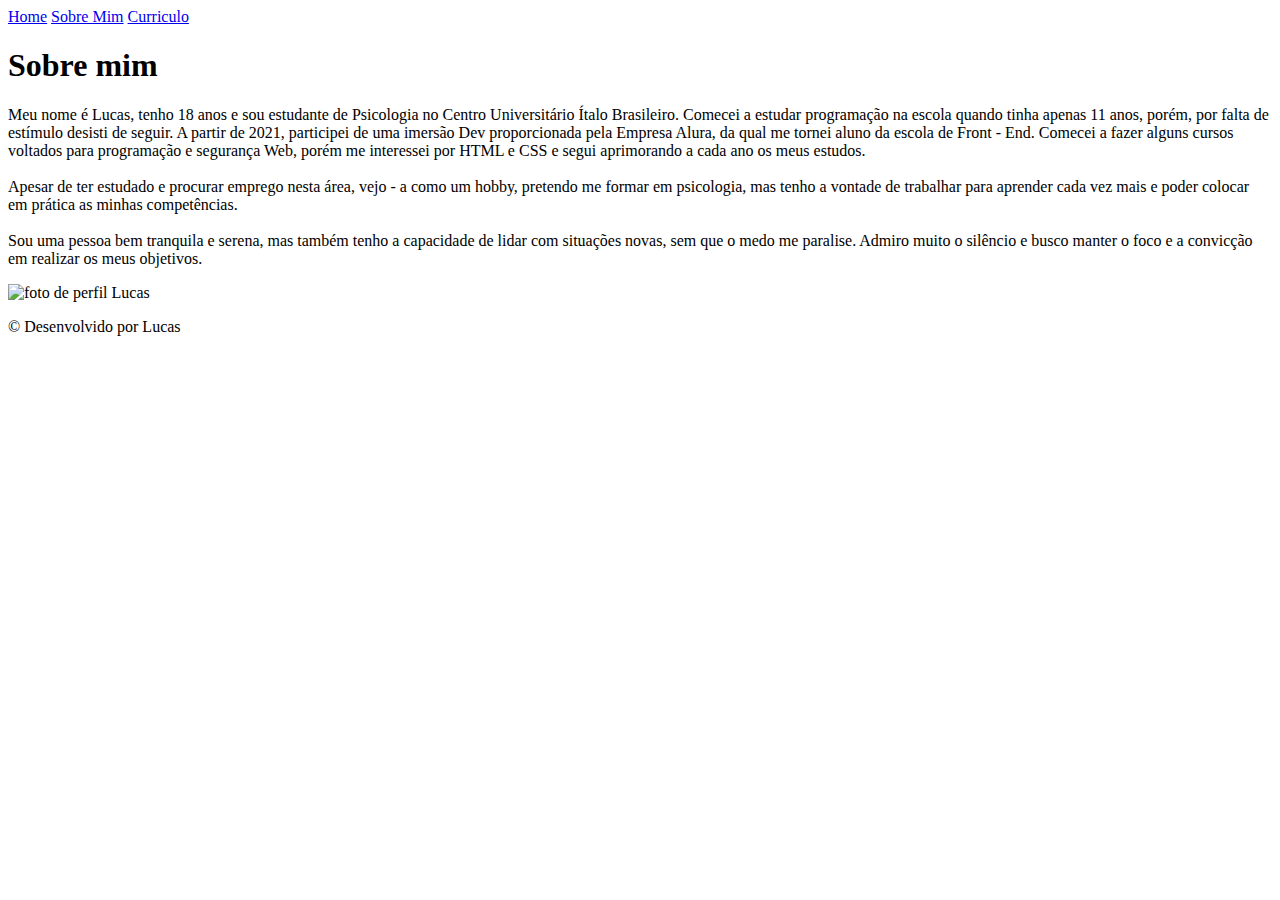
==== about.html @ c2ed637c "Add files via upload" ====
<!DOCTYPE html>
<html lang="pt-br">
<head>
    <meta charset="UTF-8">
    <meta name="viewport" content="width=device-width, initial-scale=1.0">
    <link rel="stylesheet" href="style/reset.css"> 
    <link rel="stylesheet" href="style/style.css">
  
    <title>Sobre Mim</title>
</head>
<body>
    <header class="cabecalho">
        <nav class="cabecalho__navegacao">
        
                    <a href="index.html" class="ancora-nav">Home</a>
                    <a href="about.html" class="ancora-nav"> Sobre Mim</a>
                    <a href="currículo.html" class="ancora-nav">Curriculo</a>
            
        </nav>
    </header>
    <main class="container">
        <section class="container__apresentacao">
            <h1 class="container__descricao__titulo">Sobre mim</h1>
            <p>Meu nome é Lucas, tenho 18 anos e sou estudante de Psicologia no Centro Universitário Ítalo Brasileiro. Comecei a estudar programação na escola quando tinha apenas 11 anos, porém, por falta de estímulo desisti de seguir. A partir de 2021, participei de uma imersão Dev proporcionada pela Empresa Alura, da qual me tornei aluno da escola de Front - End. Comecei a fazer alguns cursos voltados para programação e segurança Web, porém me interessei por HTML e CSS e segui aprimorando a cada ano os meus estudos. 
            <br><br>
            Apesar de ter estudado e procurar emprego nesta área, vejo - a como um hobby, pretendo me formar em psicologia, mas tenho a vontade de trabalhar para aprender cada vez mais e poder colocar em prática as minhas competências.
            <br><br>
            Sou uma pessoa bem tranquila e serena, mas também tenho a capacidade de lidar com situações novas, sem que o medo me paralise. Admiro muito o silêncio e busco manter o foco e a convicção em realizar os meus objetivos. </p>
            
        </section>
        <img src="images/imagem Lucas.jpeg" alt="foto de perfil Lucas" title="foto de perfil Lucas" class="imagem-Lucas">
    </main>
    <footer class="rodape">
        <p>&copy; Desenvolvido por Lucas</p>
    </footer>
</body>
</html>
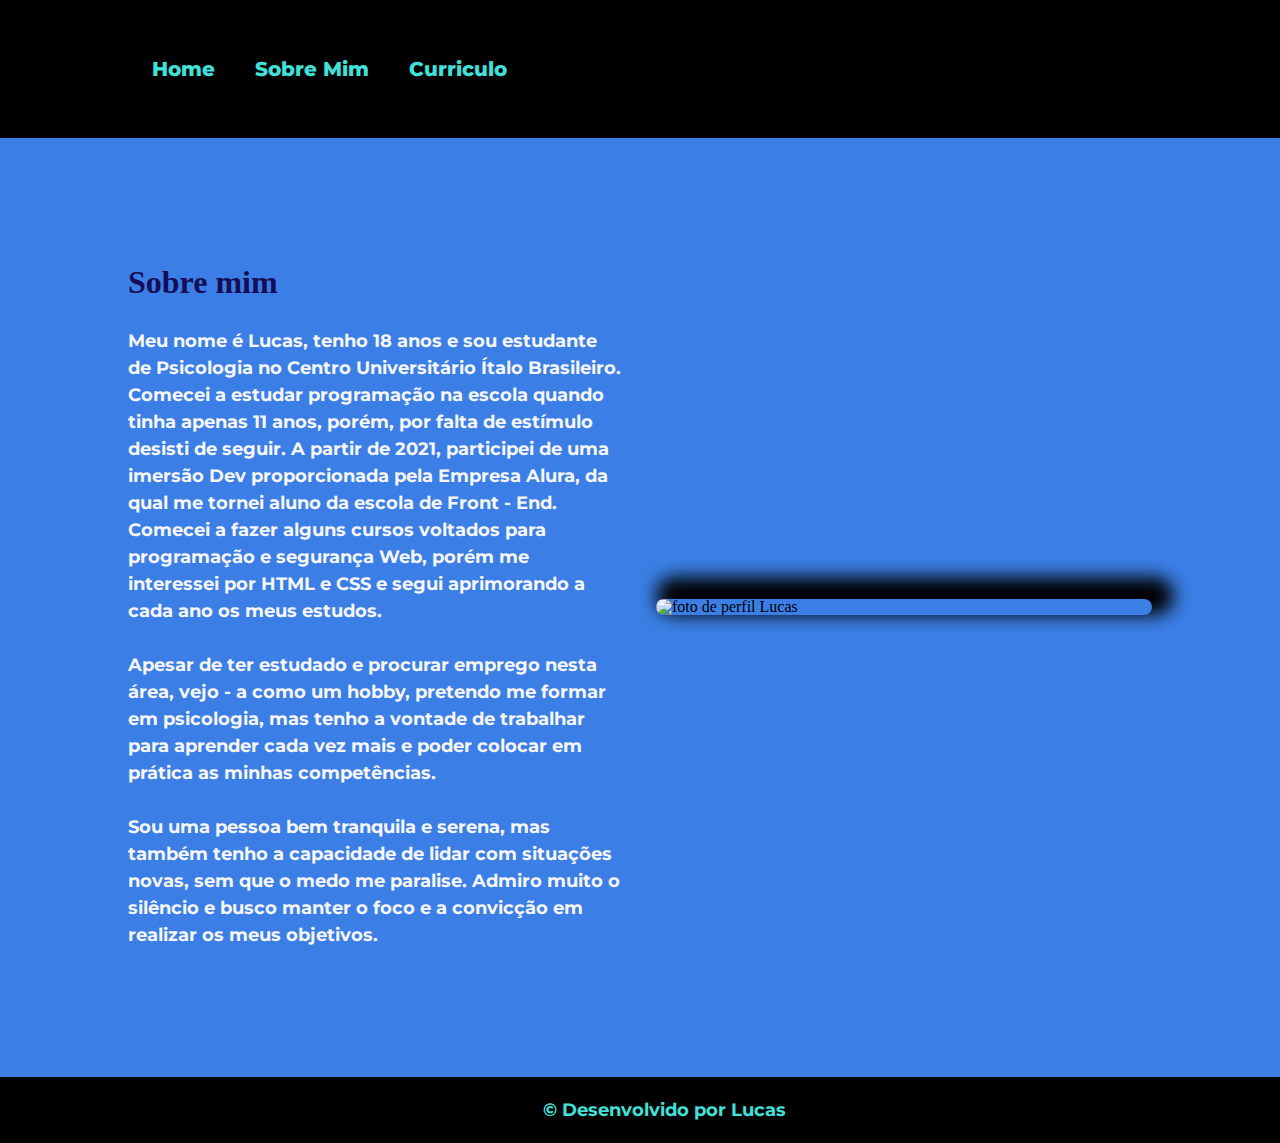
==== commit dfa7ddef: "Update about.html" ====
--- a/about.html
+++ b/about.html
@@ -3,8 +3,8 @@
 <head>
     <meta charset="UTF-8">
     <meta name="viewport" content="width=device-width, initial-scale=1.0">
-    <link rel="stylesheet" href="style/reset.css"> 
-    <link rel="stylesheet" href="style/style.css">
+    <link rel="stylesheet" href="reset.css"> 
+    <link rel="stylesheet" href="style.css">
   
     <title>Sobre Mim</title>
 </head>
@@ -34,4 +34,4 @@
         <p>&copy; Desenvolvido por Lucas</p>
     </footer>
 </body>
-</html>+</html>
--- a/style.css
+++ b/style.css
@@ -0,0 +1,293 @@
+/* * {
+    padding: 0;
+    margin: 0;
+} */
+@import url('https://fonts.googleapis.com/css2?family=Montserrat:wght@100&family=Roboto&family=Roboto+Mono&display=swap');
+
+:root{
+    --cor-titulo:#0A043C;
+    --cor-primaria: #3b7fe6;
+    --cor-secundaria: #000000;
+    --cor-terciaria: #FFE3D8;
+    --cor-alternativa:#41E0DB;
+    --cor-alternativa2:#150E56;
+
+    --font-primaria:'Montserrat', sans-serif ;
+    --font-secundaria:'Courier New', Courier, monospace;
+    --font-size:large;
+
+    --espacamento-texto: 1.5em;
+}
+body {
+    background-color: var(--cor-primaria);
+    box-sizing: border-box;
+    overflow-x: hidden;
+    height: 100vh;
+}
+.cabecalho{
+    color: white;
+    background-color: var(--cor-secundaria);
+    padding: 1.5rem;
+    width: 100%;
+    position: relative;
+    height: 10%;
+    display: flex;
+    align-items: center;
+    justify-content: start;
+}
+/* 1 rem = 16px */
+
+nav{
+    display: flex;
+    gap: 2.5rem;
+    flex-direction: row;
+    font-family:var(--font-primaria) ;
+    font-size: 1.25rem;
+    font-weight: bold;
+    padding-left: 10%;
+}
+    
+
+.ancora-nav{
+    color: var(--cor-alternativa);
+    text-decoration: none;
+    font-weight: 800 ;
+}
+.ancora-nav:hover {
+    color: var(--cor-terciaria);
+    cursor: pointer;
+}
+
+
+.container {
+    display: flex;
+    align-items: center;
+    margin: 10%;
+    justify-content: space-around;
+    
+}
+.container__apresentacao {
+    display: flex;
+    flex-direction: column;
+    width: 50%;
+    height: 10%;
+    gap: 1.87rem;
+    
+}
+.container__apresentacao > p {
+    line-height: var(--espacamento-texto)
+}
+
+.container__descricao{
+    display: flex;
+    flex-direction: column;
+    justify-content: space-around;
+    gap: 2.5rem;
+}
+.container__descricao__titulo {
+    color: var(--cor-alternativa2);
+    font-size: xx-large;
+    font-weight: bold;
+}
+.container__descricao > p{
+    line-height: var(--espacamento-texto);
+}
+
+.container__contatos{
+    display: flex;
+    flex-direction: column;
+    align-items: center;
+    justify-content: space-evenly;
+    gap: 0.75rem;
+    
+}
+
+.container__contatos__ancoras{
+    width: 40%;
+    height: 4%;
+    color: var(--cor-secundaria);
+    border: solid 2px black;
+    border-radius: 8px;
+    padding: 2.5rem;
+    font-size: 1.125rem;
+    font-family: var(--font-secundaria);
+    font-weight: 600;
+    display: flex;
+    justify-content: flex-start;
+    align-items: center;
+    gap: 2rem;
+    text-decoration: none;
+}
+.container__contatos__ancoras:hover {
+    color: var(--cor-terciaria);
+    font-size: 1.25rem;
+    font-weight: bold ;
+    height: 6%;
+    width: 45%;
+    transition: 0.3s;
+}
+p {
+    color: rgba(246, 246, 246, 1);
+    font-family: var(--font-primaria);
+    font-size: var(--font-size);
+    font-weight: bold;
+}
+a {
+    text-decoration: none;
+}
+
+.imagem-Lucas {
+    display: block;
+    width: 50%;
+    height: 40%;
+    margin-left: 2rem;
+    border-radius: 16px;
+    box-shadow: 11px -11px 18px 11px black;
+
+}
+.rodape{
+    background-color: var(--cor-secundaria);
+    padding: 1.5rem;
+    width: 100%;
+    text-align: center;
+    margin-top: 9%;
+
+}
+.rodape > p{
+    color: var(--cor-alternativa);
+    font-weight: bold;
+}
+
+/* Página curriculo*/
+.container-title{
+    margin: 1.25rem;
+    line-height: 2.5rem;
+}
+.name-title{
+    color: var(--cor-titulo);
+    font-family: var(--font-secundaria);
+    font-size: xx-large;
+
+    
+}
+.ocupation {
+    color: var(--cor-secundaria);
+    font-family: var(--font-secundaria);
+    font-size: large;
+    font-weight: 800;
+}
+.resume {
+    display: flex;
+    flex-direction: column;
+    align-items: flex-start;
+    justify-content: space-around;
+    gap: 0.63rem;
+    margin: 5%;
+}
+.summary{
+    width: 35%;
+    padding: 0.63rem;
+    line-height: 1.56rem;
+}
+.title-summary {
+    color: var(--cor-terciaria);
+    font-family: var(--font-secundaria);
+    font-size: large;
+    font-weight: 800;
+}
+
+.container-resume {
+    display: flex;
+    flex-direction: row;
+    width: 80%;
+    padding: 0.63rem;
+    gap: 3.75rem;
+}
+.experiences {
+    padding: 0.63rem;
+}
+.title-experiences {
+    color: var(--cor-terciaria);
+    font-family: var(--font-secundaria);
+    font-size: large;
+    font-weight: 800;
+}
+.ancora-experiences {
+    color: var(--cor-alternativa2);
+}
+.ancora-experiences:hover {
+    color: var(--cor-titulo);
+    text-decoration: underline;
+}
+
+.skills {
+    padding: 0.63rem;
+}
+.title-skills{
+    color: var(--cor-terciaria);
+    font-family: var(--font-secundaria);
+    font-size: large;
+    font-weight: 800;
+}
+
+.education {
+    padding: 0.63rem;
+}
+.title-education {
+    color: var(--cor-terciaria);
+    font-family: var(--font-secundaria);
+    font-size: large;
+    font-weight: 800;
+}
+
+.list {
+    list-style: disc; 
+    margin: 0.63rem;
+    display: flex;
+    flex-direction: column;
+    gap: 1.56rem;
+    color: var(--cor-terciaria);
+    font-weight: 500;
+}
+@media (min-width:750px) and (max-width: 900px){
+    nav {
+        padding-left: 6%;
+    }
+    .imagem-Lucas {
+        height: 30%;
+        
+    }
+    .container__contatos__ancoras {
+        width: 50%;
+    }
+}
+@media  (max-width: 750px) {
+    nav {
+        padding-left: 6%;
+    }
+    .container {
+        flex-direction: column-reverse;
+        gap: 1rem;
+        margin: 2%;
+        padding: 2%;
+        width: auto;
+    }
+    .container__apresentacao {
+        width: 70%;
+    }
+    .container__contatos{
+        margin: 10%;
+    }
+    .container__contatos__ancoras {
+        width: 90%;
+    }
+    .container__contatos__ancoras:hover {
+        width: 95%;
+    }
+    .imagem-Lucas {
+        margin: 0;
+        width: 70%;
+        margin-top: 10%;
+    }
+
+}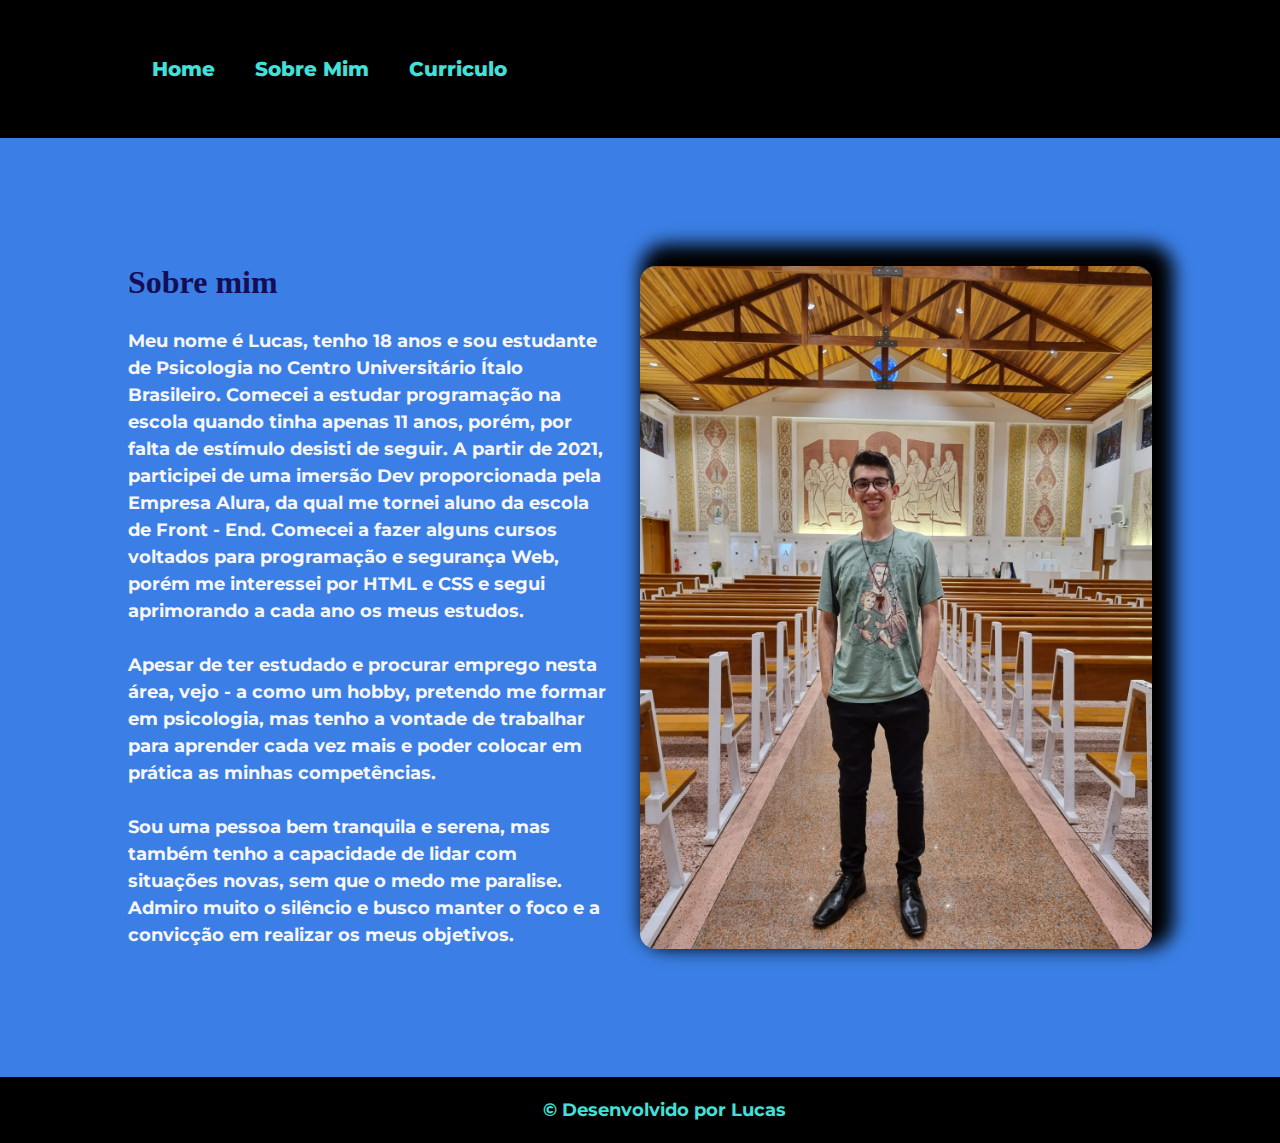
==== commit 7efb77da: "Update about.html" ====
--- a/about.html
+++ b/about.html
@@ -28,7 +28,7 @@
             Sou uma pessoa bem tranquila e serena, mas também tenho a capacidade de lidar com situações novas, sem que o medo me paralise. Admiro muito o silêncio e busco manter o foco e a convicção em realizar os meus objetivos. </p>
             
         </section>
-        <img src="images/imagem Lucas.jpeg" alt="foto de perfil Lucas" title="foto de perfil Lucas" class="imagem-Lucas">
+        <img src="imagem Lucas.jpeg" alt="foto de perfil Lucas" title="foto de perfil Lucas" class="imagem-Lucas">
     </main>
     <footer class="rodape">
         <p>&copy; Desenvolvido por Lucas</p>
--- a/style.css
+++ b/style.css
@@ -261,18 +261,33 @@
         width: 50%;
     }
 }
-@media  (max-width: 750px) {
+@media (min-width:750px) and (max-width: 900px){
     nav {
         padding-left: 6%;
     }
-    .container {
+    .imagem-Lucas {
+        height: 30%;
+        
+    }
+    .container__contatos__ancoras {
+        width: 50%;
+    }
+}
+@media  (max-width: 750px) {
+    .cabecalho {
+        padding: 3%;
+    }
+    nav {
+        padding: 10%;
+    }
+    .container, .container-resume {
         flex-direction: column-reverse;
         gap: 1rem;
         margin: 2%;
         padding: 2%;
         width: auto;
     }
-    .container__apresentacao {
+    .container__apresentacao{
         width: 70%;
     }
     .container__contatos{
@@ -290,4 +305,4 @@
         margin-top: 10%;
     }
 
-}+}
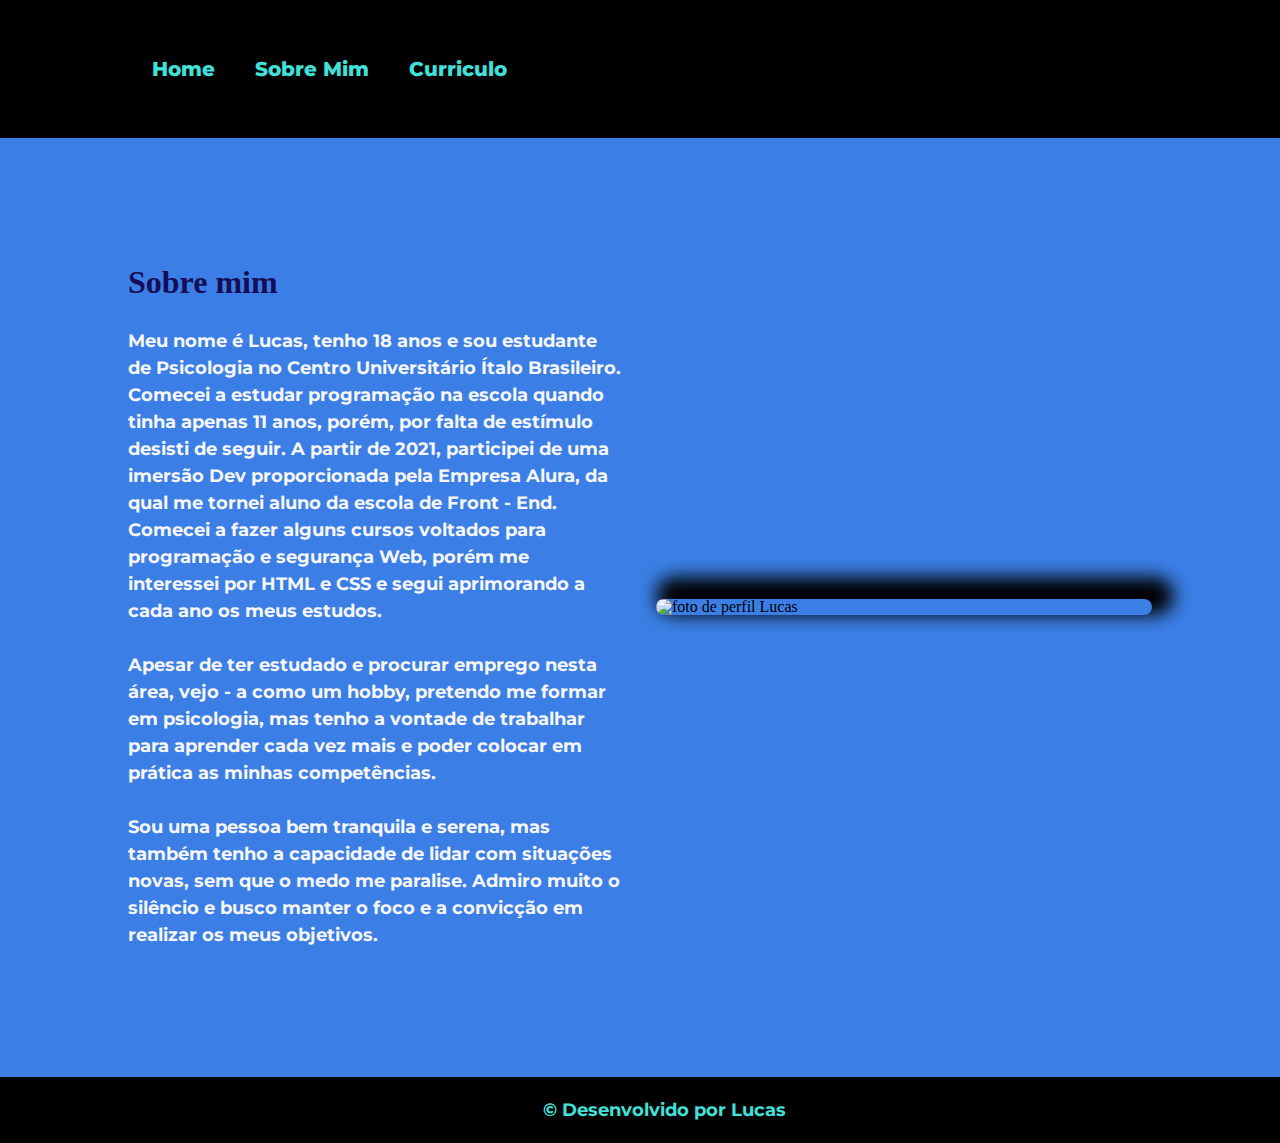
==== commit c4d6ad74: "Update about.html" ====
--- a/about.html
+++ b/about.html
@@ -28,7 +28,7 @@
             Sou uma pessoa bem tranquila e serena, mas também tenho a capacidade de lidar com situações novas, sem que o medo me paralise. Admiro muito o silêncio e busco manter o foco e a convicção em realizar os meus objetivos. </p>
             
         </section>
-        <img src="imagem Lucas.jpeg" alt="foto de perfil Lucas" title="foto de perfil Lucas" class="imagem-Lucas">
+        <img src="Foto Lucas.jpeg" alt="foto de perfil Lucas" title="foto de perfil Lucas" class="imagem-Lucas">
     </main>
     <footer class="rodape">
         <p>&copy; Desenvolvido por Lucas</p>
--- a/style.css
+++ b/style.css
@@ -3,6 +3,7 @@
     margin: 0;
 } */
 @import url('https://fonts.googleapis.com/css2?family=Montserrat:wght@100&family=Roboto&family=Roboto+Mono&display=swap');
+
 
 :root{
     --cor-titulo:#0A043C;
@@ -23,6 +24,8 @@
     box-sizing: border-box;
     overflow-x: hidden;
     height: 100vh;
+    
+
 }
 .cabecalho{
     color: white;
@@ -260,23 +263,12 @@
     .container__contatos__ancoras {
         width: 50%;
     }
-}
-@media (min-width:750px) and (max-width: 900px){
-    nav {
-        padding-left: 6%;
-    }
-    .imagem-Lucas {
-        height: 30%;
-        
-    }
-    .container__contatos__ancoras {
-        width: 50%;
-    }
-}
-@media  (max-width: 750px) {
-    .cabecalho {
-        padding: 3%;
-    }
+    .container__contatos__ancoras:hover {
+        width: 55%;
+    }
+
+}
+@media (min-width: 300px) and (max-width: 750px) {
     nav {
         padding: 10%;
     }
@@ -297,7 +289,7 @@
         width: 90%;
     }
     .container__contatos__ancoras:hover {
-        width: 95%;
+        width: 90%;
     }
     .imagem-Lucas {
         margin: 0;
@@ -306,3 +298,38 @@
     }
 
 }
+@media (max-width:300px){
+    body {
+        width: 100%;
+    }
+    .cabecalho {
+        padding: 1rem 4rem 1rem 1rem;
+        margin: 0;
+        width: 100%;
+    }
+    nav {
+        padding: 0;
+        align-items: center;
+    }
+    .container, .container-resume {
+        flex-direction: column-reverse;
+        gap: 1rem;
+        margin: 2%;
+        padding: 2%;
+        width: 100%;
+    }
+    .container__apresentacao{
+        width: 100%;
+    }
+    .container__contatos__ancoras {
+        width: 100%;
+        padding: 15%;
+        margin-left: 20%;
+    }
+    .rodape {
+        padding: 2.5rem;
+        margin: 0;
+        width: 100%;
+        
+    }
+}
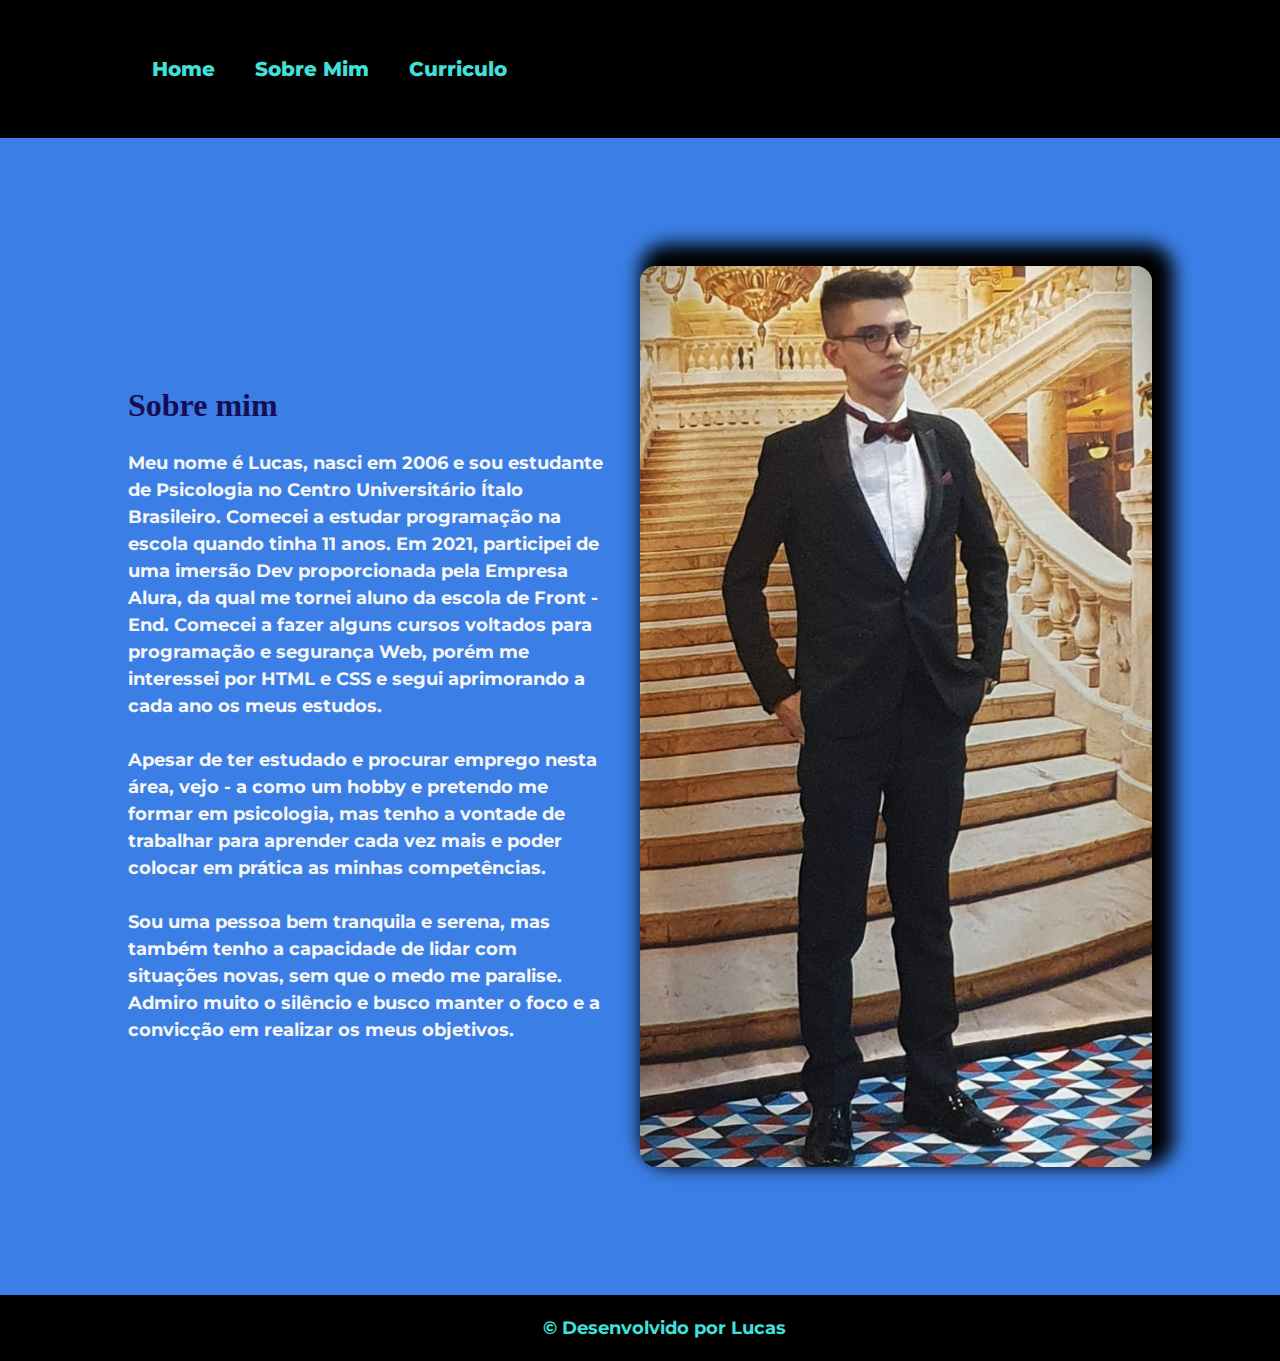
==== commit 7bf837c7: "Update about.html" ====
--- a/about.html
+++ b/about.html
@@ -21,14 +21,15 @@
     <main class="container">
         <section class="container__apresentacao">
             <h1 class="container__descricao__titulo">Sobre mim</h1>
-            <p>Meu nome é Lucas, tenho 18 anos e sou estudante de Psicologia no Centro Universitário Ítalo Brasileiro. Comecei a estudar programação na escola quando tinha apenas 11 anos, porém, por falta de estímulo desisti de seguir. A partir de 2021, participei de uma imersão Dev proporcionada pela Empresa Alura, da qual me tornei aluno da escola de Front - End. Comecei a fazer alguns cursos voltados para programação e segurança Web, porém me interessei por HTML e CSS e segui aprimorando a cada ano os meus estudos. 
-            <br><br>
-            Apesar de ter estudado e procurar emprego nesta área, vejo - a como um hobby, pretendo me formar em psicologia, mas tenho a vontade de trabalhar para aprender cada vez mais e poder colocar em prática as minhas competências.
-            <br><br>
-            Sou uma pessoa bem tranquila e serena, mas também tenho a capacidade de lidar com situações novas, sem que o medo me paralise. Admiro muito o silêncio e busco manter o foco e a convicção em realizar os meus objetivos. </p>
+            <p> Meu nome é Lucas, nasci em 2006 e sou estudante de Psicologia no Centro Universitário Ítalo Brasileiro. Comecei a estudar programação na escola quando tinha 11 anos. Em 2021, participei de uma imersão Dev proporcionada pela Empresa Alura, da qual me tornei aluno da escola de Front - End. Comecei a fazer alguns cursos voltados para programação e segurança Web, porém me interessei por HTML e CSS e segui aprimorando a cada ano os meus estudos.
+                <br> <br>
+Apesar de ter estudado e procurar emprego nesta área, vejo - a como um hobby e pretendo me formar em psicologia, mas tenho a vontade de trabalhar para aprender cada vez mais e poder colocar em prática as minhas competências.
+                <br> <br>
+Sou uma pessoa bem tranquila e serena, mas também tenho a capacidade de lidar com situações novas, sem que o medo me paralise. Admiro muito o silêncio e busco manter o foco e a convicção em realizar os meus objetivos.
+            </p>
             
         </section>
-        <img src="Foto Lucas.jpeg" alt="foto de perfil Lucas" title="foto de perfil Lucas" class="imagem-Lucas">
+        <img src="Foto-Lucas.jpeg" alt="foto de perfil Lucas" title="foto de perfil Lucas" class="imagem-Lucas">
     </main>
     <footer class="rodape">
         <p>&copy; Desenvolvido por Lucas</p>
--- a/style.css
+++ b/style.css
@@ -268,7 +268,7 @@
     }
 
 }
-@media (min-width: 300px) and (max-width: 750px) {
+@media (min-width: 330px) and (max-width: 750px) {
     nav {
         padding: 10%;
     }
@@ -298,7 +298,7 @@
     }
 
 }
-@media (max-width:300px){
+@media (max-width:330px){
     body {
         width: 100%;
     }
@@ -322,9 +322,9 @@
         width: 100%;
     }
     .container__contatos__ancoras {
-        width: 100%;
+        width: 70%;
         padding: 15%;
-        margin-left: 20%;
+       
     }
     .rodape {
         padding: 2.5rem;
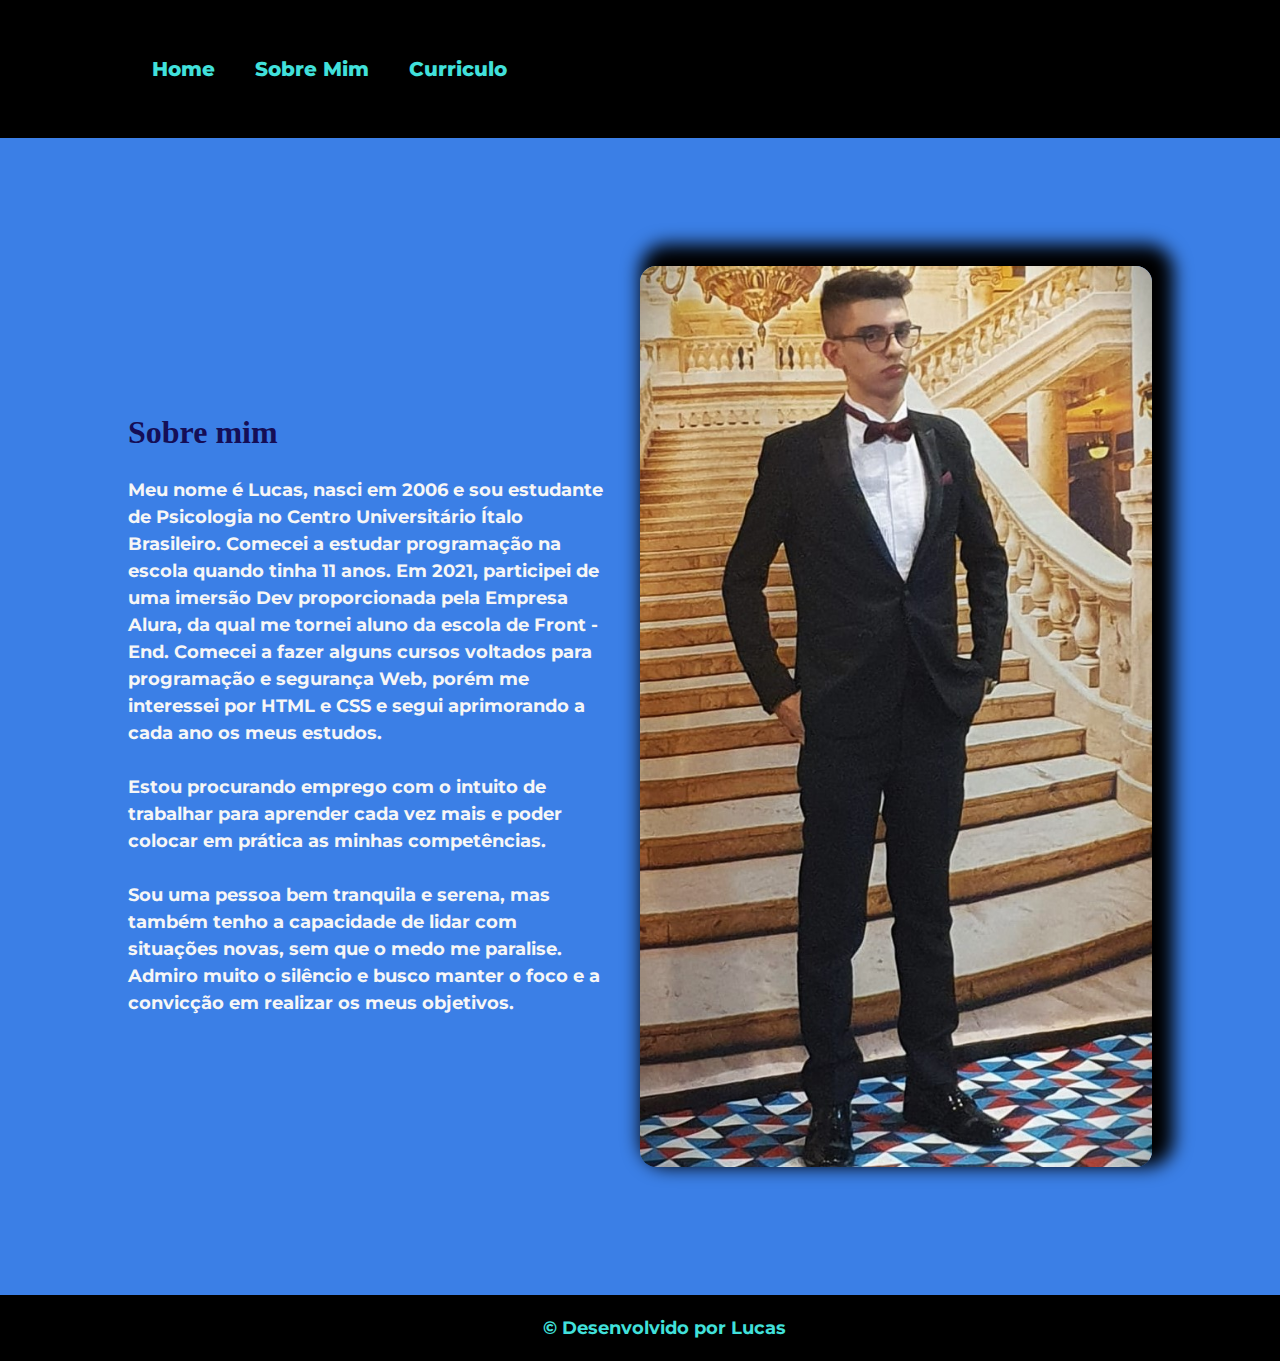
==== commit c7f4b80a: "Update about.html" ====
--- a/about.html
+++ b/about.html
@@ -23,7 +23,7 @@
             <h1 class="container__descricao__titulo">Sobre mim</h1>
             <p> Meu nome é Lucas, nasci em 2006 e sou estudante de Psicologia no Centro Universitário Ítalo Brasileiro. Comecei a estudar programação na escola quando tinha 11 anos. Em 2021, participei de uma imersão Dev proporcionada pela Empresa Alura, da qual me tornei aluno da escola de Front - End. Comecei a fazer alguns cursos voltados para programação e segurança Web, porém me interessei por HTML e CSS e segui aprimorando a cada ano os meus estudos.
                 <br> <br>
-Apesar de ter estudado e procurar emprego nesta área, vejo - a como um hobby e pretendo me formar em psicologia, mas tenho a vontade de trabalhar para aprender cada vez mais e poder colocar em prática as minhas competências.
+Estou procurando emprego com o intuito de trabalhar para aprender cada vez mais e poder colocar em prática as minhas competências. 
                 <br> <br>
 Sou uma pessoa bem tranquila e serena, mas também tenho a capacidade de lidar com situações novas, sem que o medo me paralise. Admiro muito o silêncio e busco manter o foco e a convicção em realizar os meus objetivos.
             </p>
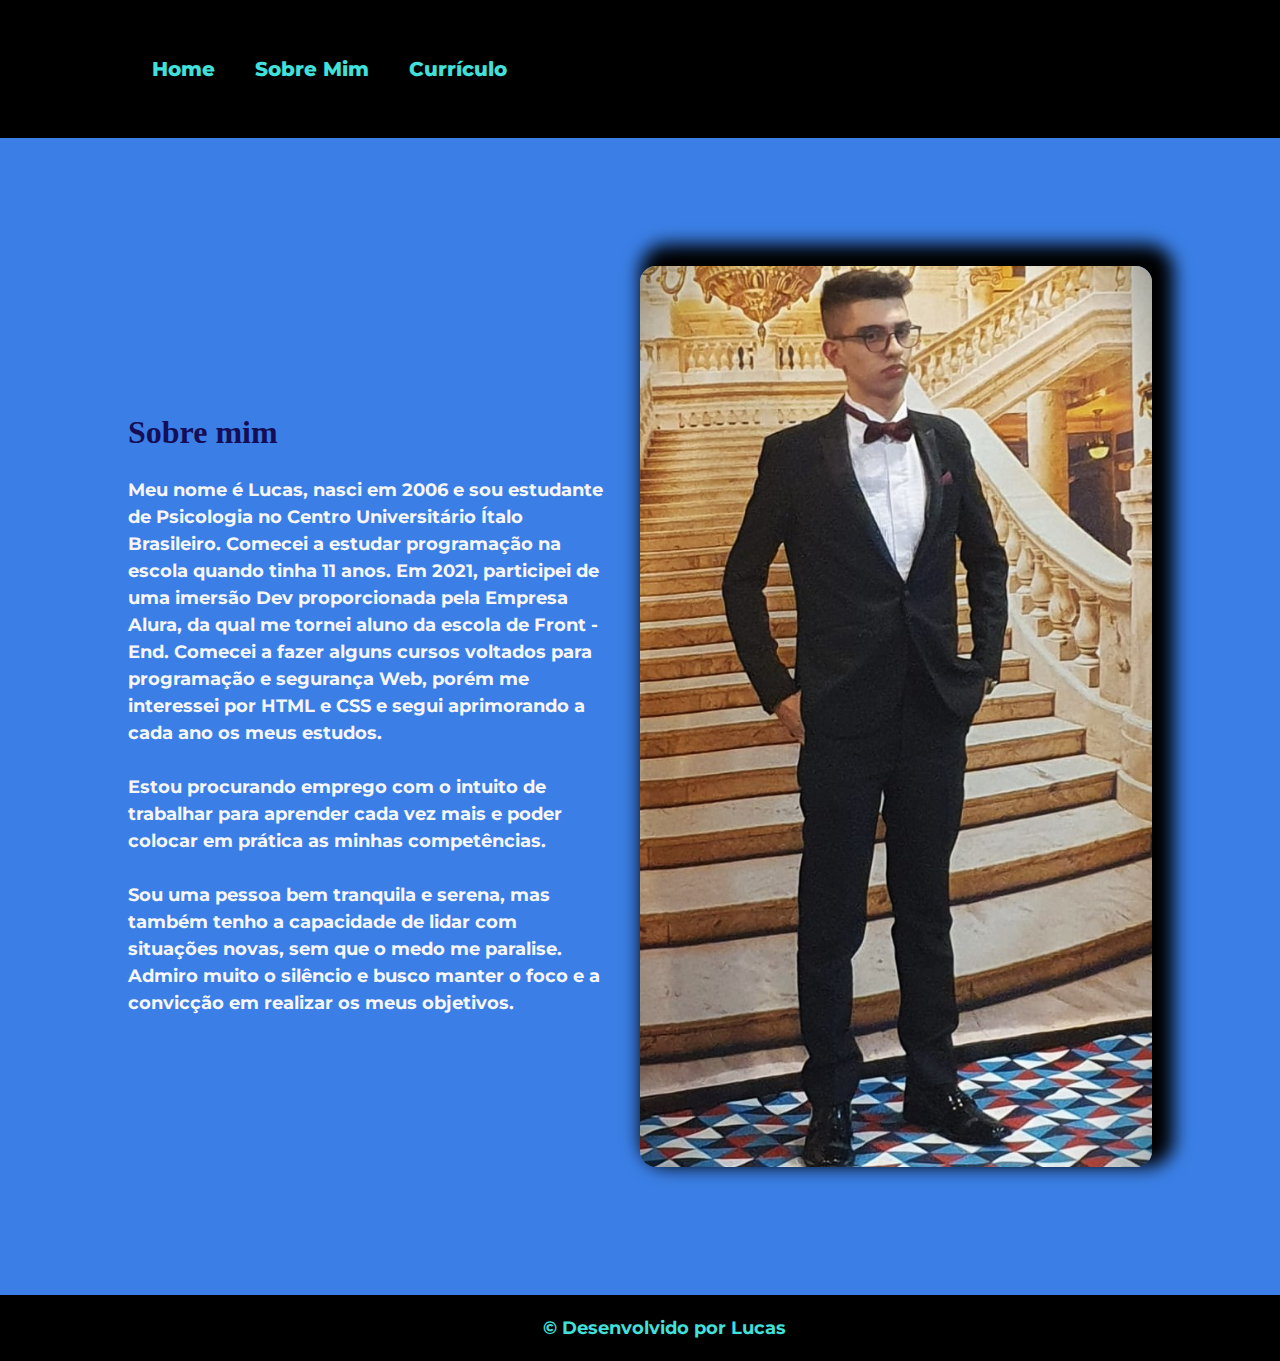
==== commit 9e121b0e: "Update about.html" ====
--- a/about.html
+++ b/about.html
@@ -14,7 +14,7 @@
         
                     <a href="index.html" class="ancora-nav">Home</a>
                     <a href="about.html" class="ancora-nav"> Sobre Mim</a>
-                    <a href="currículo.html" class="ancora-nav">Curriculo</a>
+                    <a href="currículo.html" class="ancora-nav">Currículo</a>
             
         </nav>
     </header>
